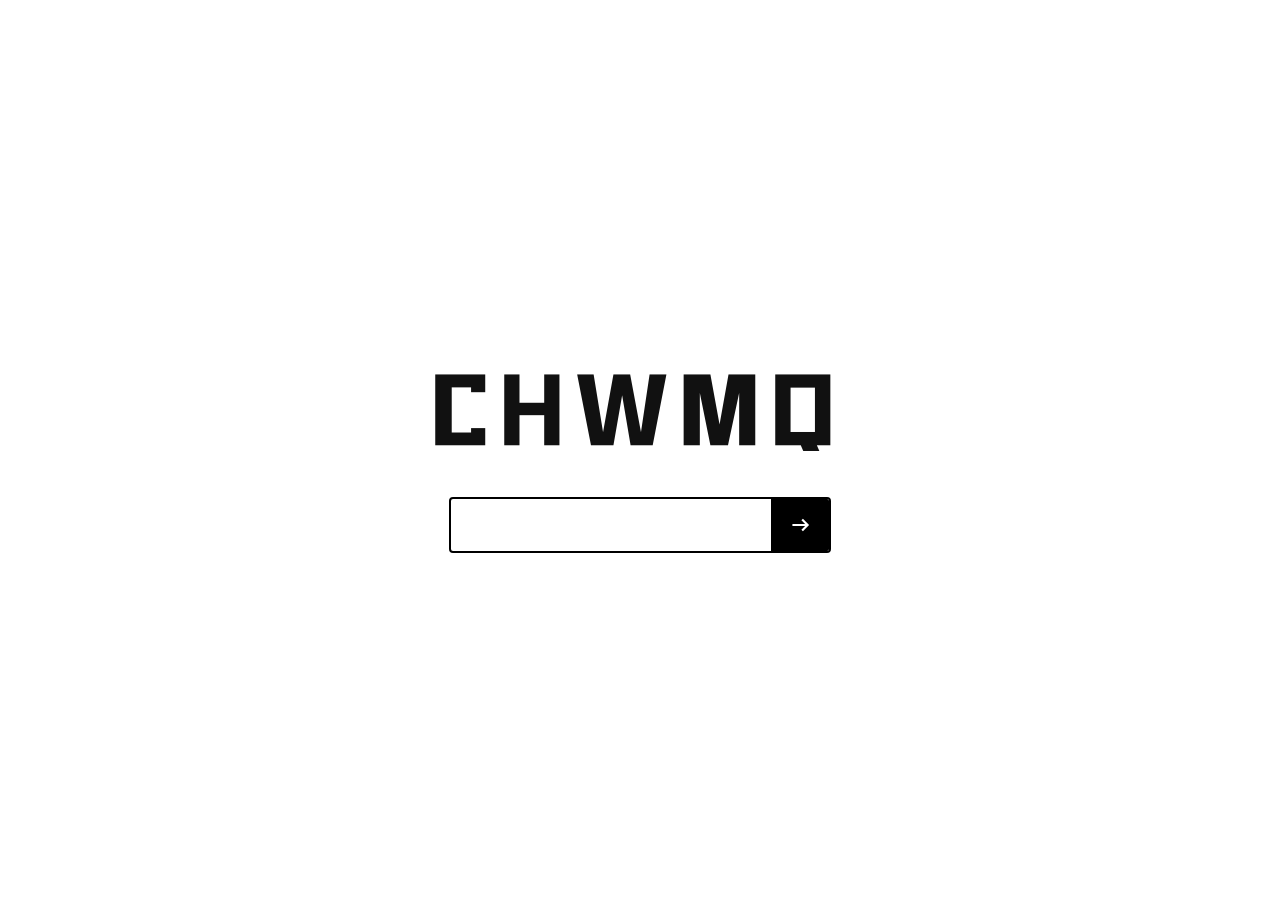
==== index.html @ eafd7243 "Update index.html" ====
<!DOCTYPE html>
<html lang="zh-CN">
<head>
    <meta charset="UTF-8">
    <meta name="viewport" content="width=device-width, initial-scale=1.0">
    <title>CHWMQ</title>
    <style>
        @font-face {
            font-family: "PeacekeeperEliteBold";
            src: url('Tencent Peacekeeper Elite Bold.ttf') format("truetype");
            font-weight: 900;
            font-style: normal;
            font-display: swap;
        }
        * {
            margin: 0;
            padding: 0;
            box-sizing: border-box;
        }
        body {
            background-color: #ffffff;
            min-height: 100vh;
            display: flex;
            flex-direction: column;
            align-items: center;
            justify-content: center;
            gap: 36px;
        }
        .title {
            font-family: "PeacekeeperEliteBold", sans-serif;
            font-size: 88px;
            font-weight: 900;
            letter-spacing: 14px;
            color: #111111;
        }
        .search-wrap {
            display: flex;
            align-items: center;
            border: 2px solid #000000;
            border-radius: 4px;
        }
        .search-input {
            width: 320px;
            height: 52px;
            border: none;
            outline: none;
            font-size: 18px;
            background: transparent;
            padding: 0 12px;
        }
        .arrow-btn {
            background: #000000;
            border: none;
            cursor: pointer;
            height: 52px;
            padding: 0 16px;
            display: flex;
            align-items: center;
            border-radius: 0 2px 2px 0;
        }
        .arrow-btn svg {
            width: 26px;
            height: 26px;
            stroke: #ffffff;
            stroke-width: 2;
            fill: none;
        }
    </style>
</head>
<body>
    <div class="title">CHWMQ</div>
    <div class="search-wrap">
        <input class="search-input" type="text" placeholder="">
        <button class="arrow-btn">
            <svg viewBox="0 0 24 24">
                <path d="M5 12h14M14 7l5 5-5 5"></path>
            </svg>
        </button>
    </div>
    <script>
        const input = document.querySelector('.search-input');
        const btn = document.querySelector('.arrow-btn');

        function submit() {
            const val = input.value.trim();
            if(val) {
                alert(`输入内容：${val}`);
            }
        }
        btn.addEventListener('click', submit);
        input.addEventListener('keydown', (e) => {
            if(e.key === 'Enter') submit();
        })
    </script>
</body>
</html>
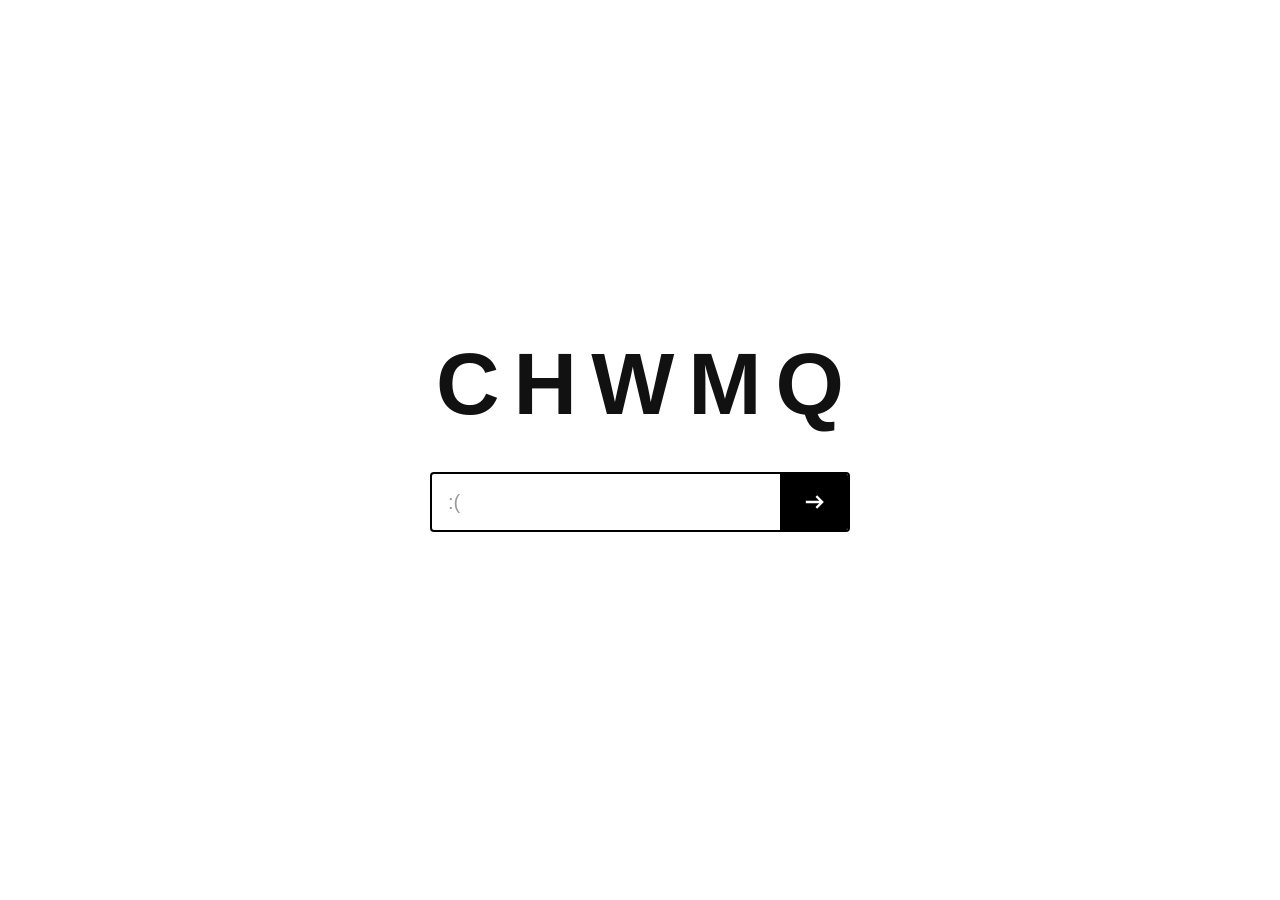
==== commit 30c41e87: "Update index.html" ====
--- a/index.html
+++ b/index.html
@@ -2,95 +2,219 @@
 <html lang="zh-CN">
 <head>
     <meta charset="UTF-8">
-    <meta name="viewport" content="width=device-width, initial-scale=1.0">
+    <!-- 允许用户双指缩放，不再锁死缩放比例 -->
+    <meta name="viewport" content="width=device-width, initial-scale=1.0, viewport-fit=cover">
     <title>CHWMQ</title>
     <style>
         @font-face {
             font-family: "PeacekeeperEliteBold";
-            src: url('Tencent Peacekeeper Elite Bold.ttf') format("truetype");
+            src: url("Tencent Peacekeeper Elite Bold-subset.ttf") format("truetype");
             font-weight: 900;
             font-style: normal;
             font-display: swap;
-        }
+            unicode-range: U+0043, U+0048, U+0057, U+004D, U+0051;
+        }
+
         * {
             margin: 0;
             padding: 0;
             box-sizing: border-box;
         }
+
+        html {
+            -webkit-text-size-adjust: 100%;
+            text-size-adjust: 100%;
+        }
+
         body {
+            font-family: -apple-system, BlinkMacSystemFont, "Segoe UI", "PingFang SC",
+                         "Microsoft YaHei", "Helvetica Neue", Arial, sans-serif;
             background-color: #ffffff;
+            color: #111111;
+
             min-height: 100vh;
+            min-height: 100svh;   /* 移动端浏览器地址栏收起/展开时高度自适应 */
+
+            display: flex;
+            align-items: center;
+            justify-content: center;
+            padding: clamp(20px, 5vw, 48px) clamp(12px, 4vw, 24px);
+        }
+
+        /* 用 margin:auto 居中：内容超高时也能从顶部开始滚动，不会被裁掉 */
+        .page {
+            width: 100%;
+            max-width: 560px;
+            margin: auto;
             display: flex;
             flex-direction: column;
             align-items: center;
-            justify-content: center;
-            gap: 36px;
-        }
+            gap: clamp(22px, 6vw, 44px);
+        }
+
         .title {
-            font-family: "PeacekeeperEliteBold", sans-serif;
-            font-size: 88px;
+            font-family: "PeacekeeperEliteBold", -apple-system, BlinkMacSystemFont, "Segoe UI", sans-serif;
+            font-size: clamp(36px, 11vw, 88px);
             font-weight: 900;
-            letter-spacing: 14px;
+            letter-spacing: clamp(4px, 1.6vw, 14px);
+            /* 抵消最后一个字母后面的字距，让标题视觉居中 */
+            padding-left: clamp(4px, 1.6vw, 14px);
             color: #111111;
-        }
+            line-height: 1;
+            text-align: center;
+            max-width: 100%;
+        }
+
+        .search-block {
+            width: 100%;
+            max-width: 420px;
+            display: flex;
+            flex-direction: column;
+            gap: 10px;
+        }
+
         .search-wrap {
             display: flex;
             align-items: center;
             border: 2px solid #000000;
             border-radius: 4px;
-        }
+            background: #ffffff;
+            width: 100%;
+            max-width: 100%;
+        }
+
         .search-input {
-            width: 320px;
-            height: 52px;
+            flex: 1;
+            min-width: 0;          /* 防止长内容把按钮挤出容器 */
+            height: clamp(44px, 11vw, 56px);
             border: none;
             outline: none;
-            font-size: 18px;
+            font-size: clamp(16px, 4vw, 20px);
             background: transparent;
-            padding: 0 12px;
-        }
+            padding: 0 16px;
+            font-family: inherit;
+        }
+
+        /* 输入框内的默认提示文字 */
+        .search-input::placeholder {
+            color: #9a9a9a;
+            opacity: 1;
+        }
+
+        /* 即将打开的文件名提示 */
+        .file-hint {
+            width: 100%;
+            min-height: 18px;
+            font-size: 13px;
+            line-height: 1.4;
+            color: #8a8a8a;
+            text-align: left;
+            overflow-wrap: anywhere;
+        }
+
         .arrow-btn {
+            flex: none;            /* 按钮不参与压缩，始终完整可见 */
             background: #000000;
             border: none;
             cursor: pointer;
-            height: 52px;
-            padding: 0 16px;
-            display: flex;
-            align-items: center;
+            height: clamp(44px, 11vw, 56px);
+            padding: 0 clamp(12px, 4vw, 20px);
+            display: flex;
+            align-items: center;
+            justify-content: center;
             border-radius: 0 2px 2px 0;
         }
+
         .arrow-btn svg {
-            width: 26px;
-            height: 26px;
+            width: clamp(20px, 5vw, 28px);
+            height: clamp(20px, 5vw, 28px);
             stroke: #ffffff;
             stroke-width: 2;
             fill: none;
         }
+
+        /* 横屏手机 / 矮屏幕：整体再收一档，保证一屏放下 */
+        @media (max-height: 520px) {
+            .page {
+                gap: 16px;
+            }
+            .title {
+                font-size: clamp(28px, 8vw, 44px);
+                letter-spacing: clamp(3px, 1vw, 8px);
+                padding-left: clamp(3px, 1vw, 8px);
+            }
+            .search-input {
+                height: 42px;
+                font-size: 15px;
+            }
+            .arrow-btn {
+                height: 42px;
+            }
+        }
     </style>
 </head>
 <body>
-    <div class="title">CHWMQ</div>
-    <div class="search-wrap">
-        <input class="search-input" type="text" placeholder="">
-        <button class="arrow-btn">
-            <svg viewBox="0 0 24 24">
-                <path d="M5 12h14M14 7l5 5-5 5"></path>
-            </svg>
-        </button>
-    </div>
-    <script>
-        const input = document.querySelector('.search-input');
-        const btn = document.querySelector('.arrow-btn');
-
-        function submit() {
-            const val = input.value.trim();
-            if(val) {
-                alert(`输入内容：${val}`);
-            }
-        }
-        btn.addEventListener('click', submit);
-        input.addEventListener('keydown', (e) => {
-            if(e.key === 'Enter') submit();
-        })
-    </script>
+    <main class="page">
+        <h1 class="title">CHWMQ</h1>
+
+        <div class="search-block">
+            <div class="search-wrap">
+                <!-- 用 placeholder 做默认提示文字，不作为真实输入值 -->
+                <input class="search-input" id="searchInput" type="text" placeholder=":("
+                       autocomplete="off" spellcheck="false">
+                <button class="arrow-btn" id="searchBtn" type="button" title="打开文件" aria-label="打开文件">
+                    <svg viewBox="0 0 24 24">
+                        <path d="M5 12h14M14 7l5 5-5 5"></path>
+                    </svg>
+                </button>
+            </div>
+
+            <!-- 显示将要打开的文件名，方便确认拼接结果 -->
+            <div class="file-hint" id="fileHint"></div>
+        </div>
+    </main>
+
+<script>
+const input = document.querySelector('#searchInput');
+const btn = document.querySelector('#searchBtn');
+const hint = document.querySelector('#fileHint');
+
+// 把输入的文本拼成目标文件名：文本 + .html
+function buildFileName(raw) {
+    let name = (raw || '').trim().replace(/\\/g, '/');
+    name = name.replace(/^\.\//, '').replace(/^\/+/, '').replace(/\/+$/, '');
+    if (!name) return '';
+    // 已经带了 .html/.HTML 就不再重复追加
+    if (!/\.html?$/i.test(name)) name += '.html';
+    return name;
+}
+
+// 打开同目录下的该文件
+function openTarget() {
+    const fileName = buildFileName(input.value);
+    if (!fileName) {
+        input.focus();
+        return;
+    }
+    // 相对路径：相对于当前页面所在目录
+    window.open('./' + fileName, '_blank', 'noopener');
+}
+
+function refreshHint() {
+    const fileName = buildFileName(input.value);
+    hint.textContent = fileName ? '@' + fileName : '';
+}
+
+btn.addEventListener('click', openTarget);
+
+input.addEventListener('keydown', (e) => {
+    if (e.key === 'Enter') {
+        e.preventDefault();
+        openTarget();
+    }
+});
+
+input.addEventListener('input', refreshHint);
+</script>
 </body>
 </html>
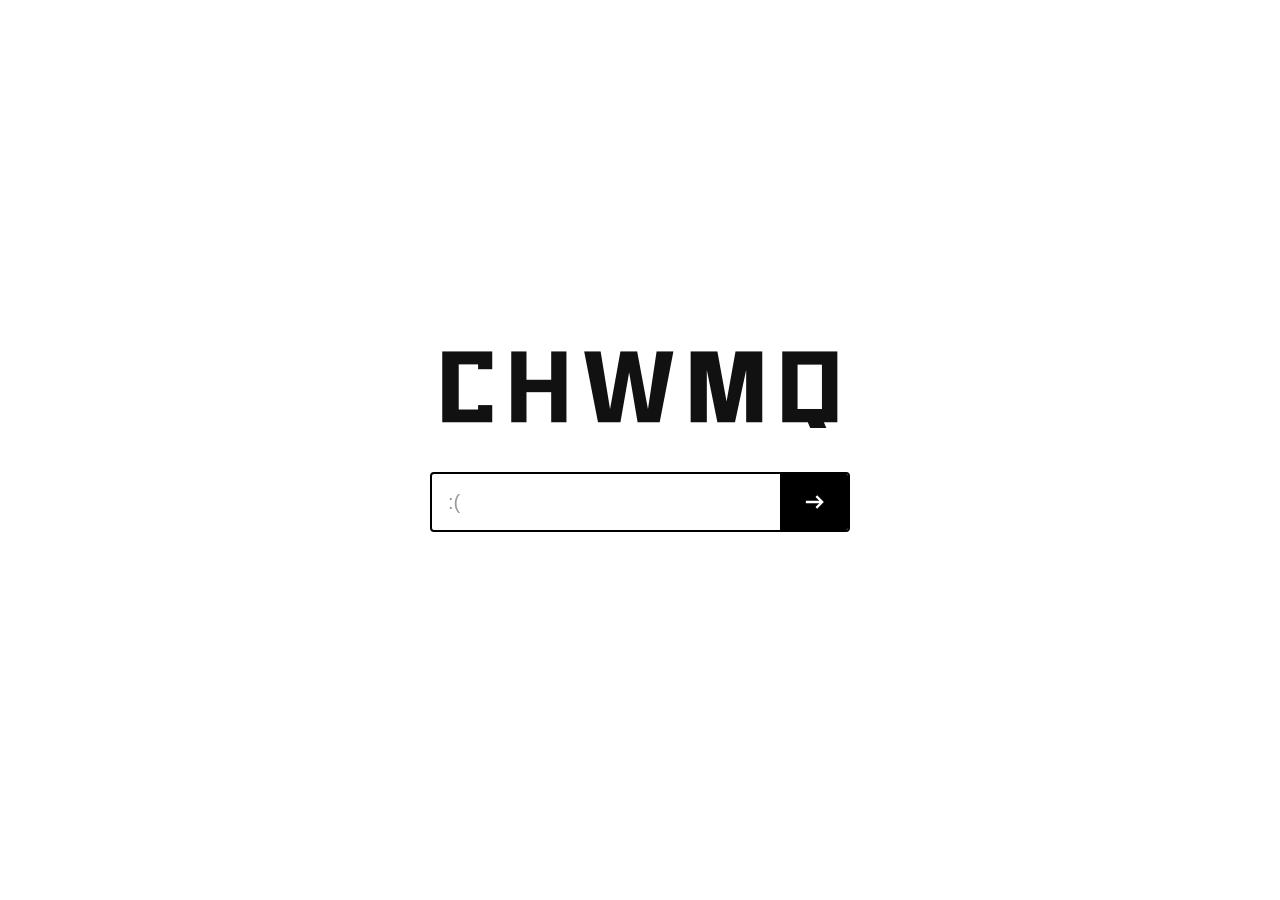
==== commit 98cfedec: "Update index.html" ====
--- a/index.html
+++ b/index.html
@@ -162,7 +162,7 @@
                 <!-- 用 placeholder 做默认提示文字，不作为真实输入值 -->
                 <input class="search-input" id="searchInput" type="text" placeholder=":("
                        autocomplete="off" spellcheck="false">
-                <button class="arrow-btn" id="searchBtn" type="button" title="打开文件" aria-label="打开文件">
+                <button class="arrow-btn" id="searchBtn" type="button" title="" aria-label="">
                     <svg viewBox="0 0 24 24">
                         <path d="M5 12h14M14 7l5 5-5 5"></path>
                     </svg>
@@ -202,7 +202,7 @@
 
 function refreshHint() {
     const fileName = buildFileName(input.value);
-    hint.textContent = fileName ? '@' + fileName : '';
+    hint.textContent = fileName ? '@' ;
 }
 
 btn.addEventListener('click', openTarget);
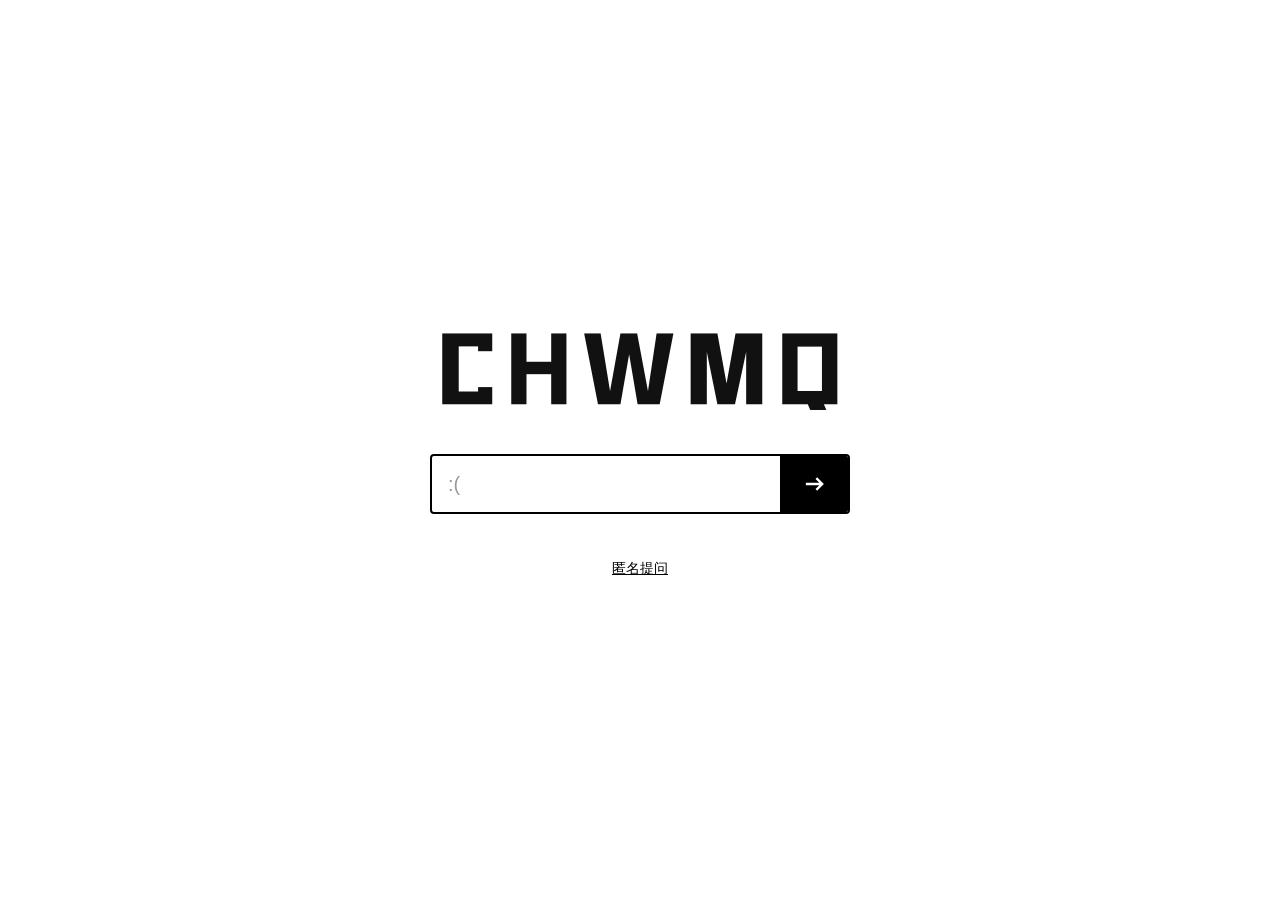
==== commit 1e37c71c: "Update index.html" ====
--- a/index.html
+++ b/index.html
@@ -133,6 +133,20 @@
             fill: none;
         }
 
+        /* 匿名提问链接 */
+        .anon-link {
+            display: block;
+            width: 100%;
+            text-align: center;
+            margin-top: 8px;
+            font-size: 14px;
+            color: #000000;
+            text-decoration: underline;
+        }
+        .anon-link:hover {
+            color: #444444;
+        }
+
         /* 横屏手机 / 矮屏幕：整体再收一档，保证一屏放下 */
         @media (max-height: 520px) {
             .page {
@@ -171,6 +185,9 @@
 
             <!-- 显示将要打开的文件名，方便确认拼接结果 -->
             <div class="file-hint" id="fileHint"></div>
+
+            <!-- 新增：匿名提问链接 -->
+            <a class="anon-link" href="https://chwmq.github.io/chat.html" target="_blank" rel="noopener">匿名提问</a>
         </div>
     </main>
 
@@ -202,7 +219,7 @@
 
 function refreshHint() {
     const fileName = buildFileName(input.value);
-    hint.textContent = fileName ? '@' ;
+    hint.textContent = fileName ? '@' + fileName : '';
 }
 
 btn.addEventListener('click', openTarget);
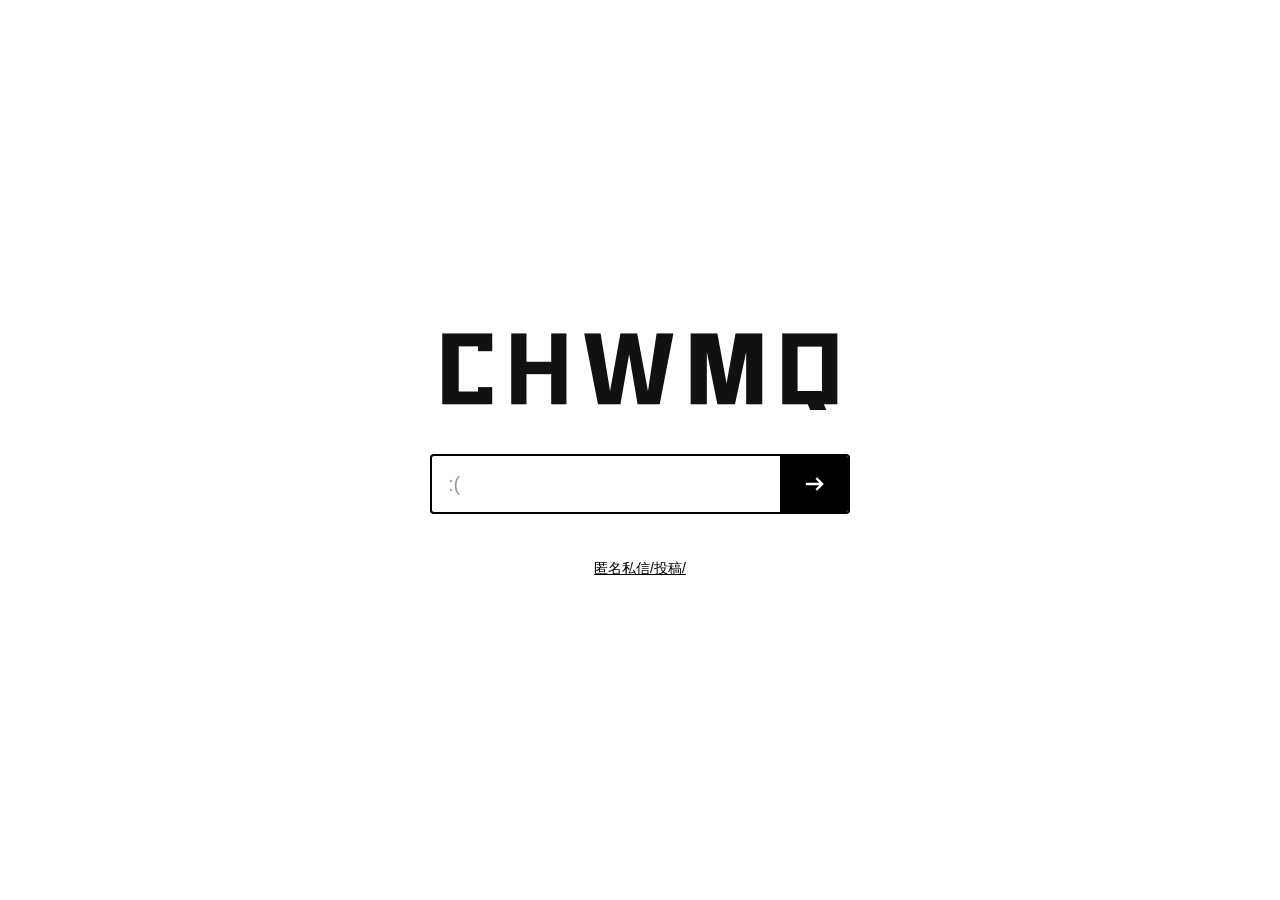
==== commit 92fb79ab: "Update index.html" ====
--- a/index.html
+++ b/index.html
@@ -187,7 +187,7 @@
             <div class="file-hint" id="fileHint"></div>
 
             <!-- 新增：匿名提问链接 -->
-            <a class="anon-link" href="https://chwmq.github.io/chat.html" target="_blank" rel="noopener">匿名提问</a>
+            <a class="anon-link" href="https://chwmq.github.io/chat.html" target="_blank" rel="noopener">匿名私信/投稿/</a>
         </div>
     </main>
 
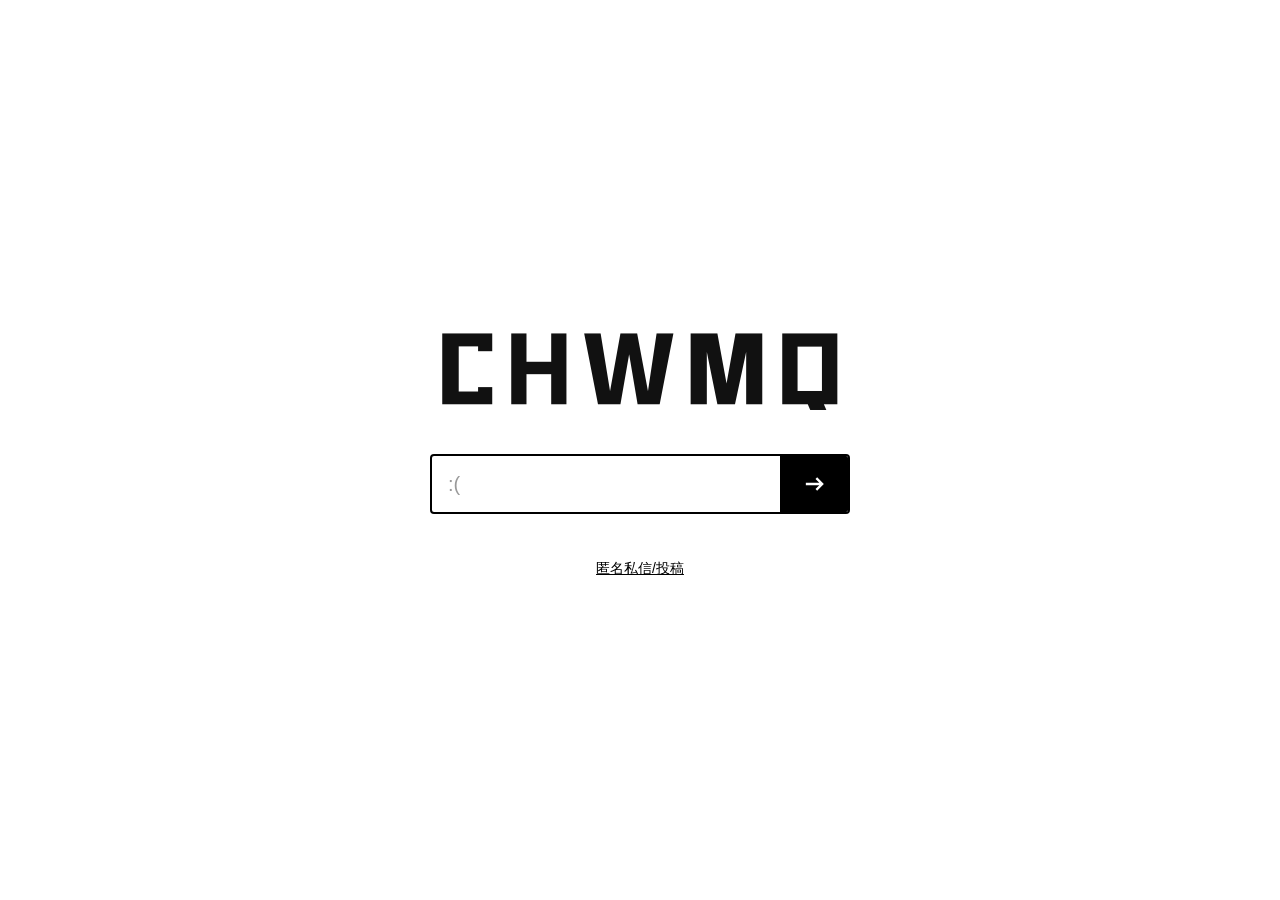
==== commit 5928d781: "Update index.html" ====
--- a/index.html
+++ b/index.html
@@ -187,7 +187,7 @@
             <div class="file-hint" id="fileHint"></div>
 
             <!-- 新增：匿名提问链接 -->
-            <a class="anon-link" href="https://chwmq.github.io/chat.html" target="_blank" rel="noopener">匿名私信/投稿/</a>
+            <a class="anon-link" href="https://chwmq.github.io/chat.html" target="_blank" rel="noopener">匿名私信/投稿</a>
         </div>
     </main>
 
